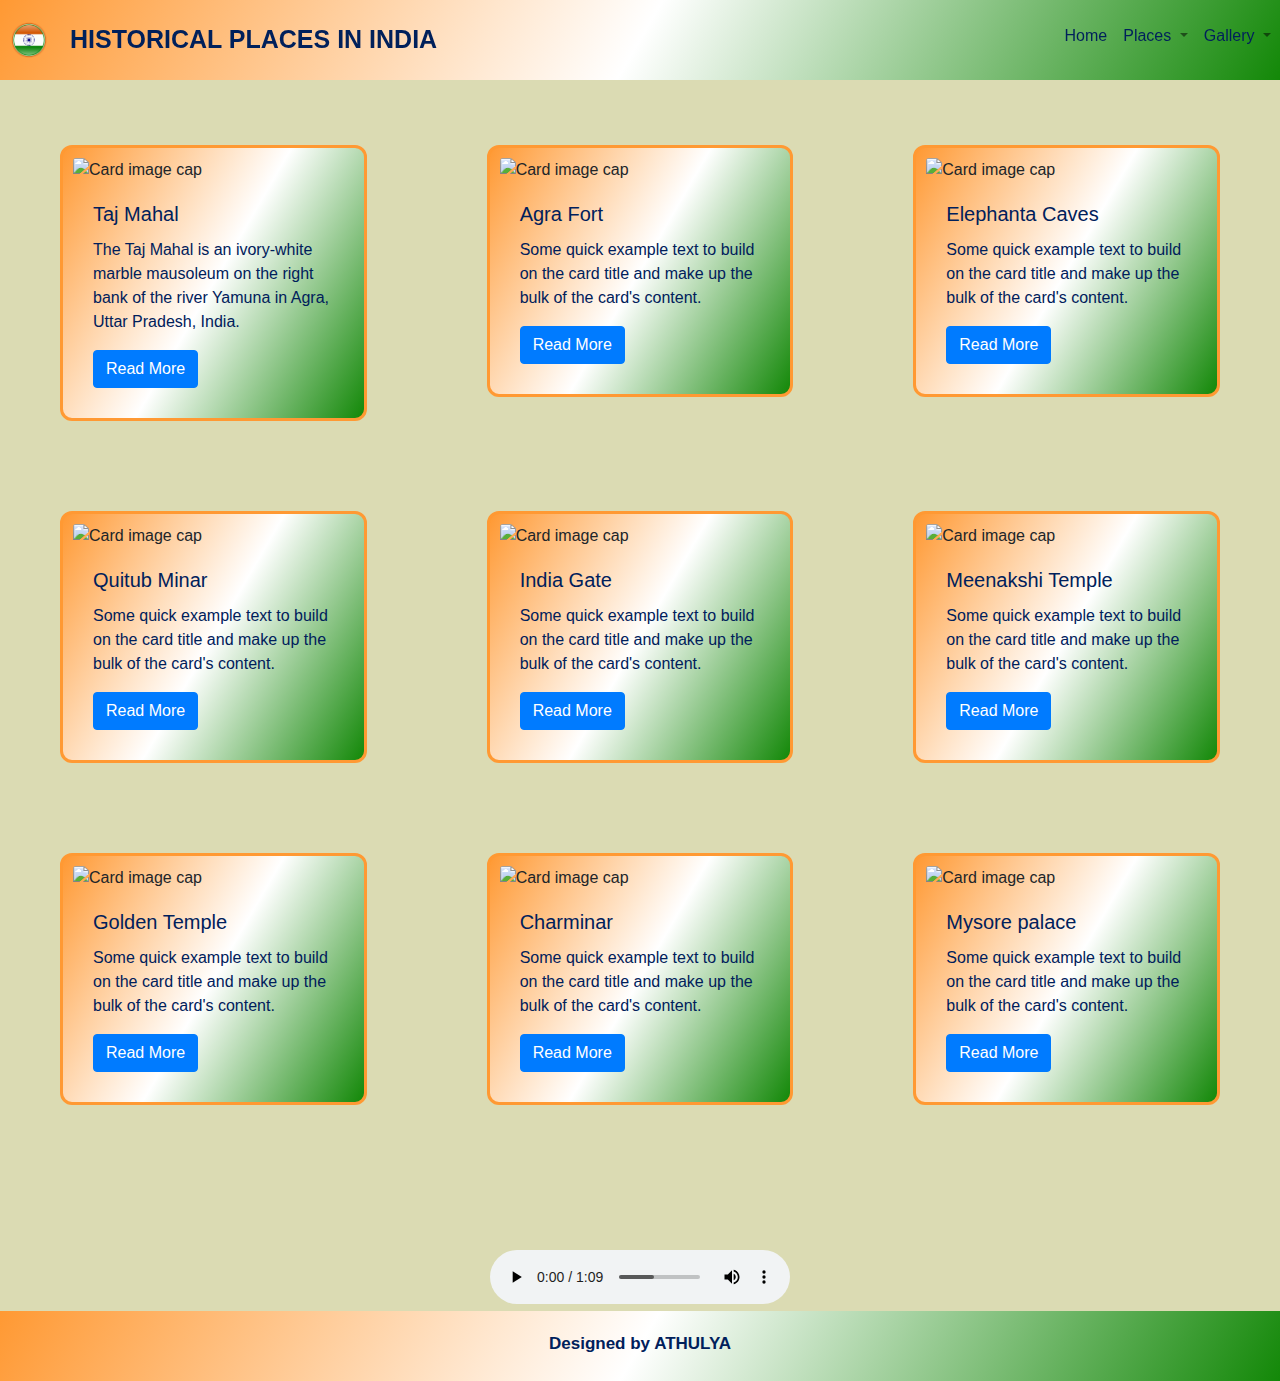
==== index.html @ 86f218ed "first commit" ====
<!DOCTYPE html>
<html lang="en">
<head>
    <meta charset="UTF-8">
    <meta http-equiv="X-UA-Compatible" content="IE=edge">
    <meta name="viewport" content="width=device-width, initial-scale=1.0">
    <title>Document</title>
    <link href="style.css" type="text/css" rel="stylesheet">
    <link rel="stylesheet" href="boot.css">

</head>
<body>
  <!-- ========== header section ========== -->
  <header>
    <div class="row">
        <nav class="navbar navbar-expand-lg navbar-light " style="width:100%">
            <a class="navbar-brand mr-0 mr-md-2" href="/" aria-label="Bootstrap">
                <img class="d-block navlogo" width="36" height="36" viewBox="0 0 612 612" src="images/flag_logo.png" focusable="false">
            </a>
            <a class="navbar-brand" href="#">
                <label class="navheading">HISTORICAL PLACES IN INDIA</label>
            </a>
            <button class="navbar-toggler" type="button" data-toggle="collapse" data-target="#navbarSupportedContent" aria-controls="navbarSupportedContent" aria-expanded="false" aria-label="Toggle navigation">
                <span class="navbar-toggler-icon"></span>
              </button>
            <div class="collapse navbar-collapse" id="navbarSupportedContent" >
                <ul class="navbar-nav ml-auto">
                    <li class="nav-item active fsize">
                        <a class="nav-link" href="#">
                            <label class="navitem">Home </label>
                            <span class="sr-only">(current)></span></a>
                    </li>
                    
                    <li class="nav-item dropdown fsize">
                        <a class="nav-link dropdown-toggle" href="#" id="navbarDropdownMenuLink" data-toggle="dropdown" aria-haspopup="true" aria-expanded="false"> 
                       <label class="navitem"> Places</label>
                       </a>
                        <div class="dropdown-menu" aria-labelledby="navbarDropdownMenuLink">
                            <a class="dropdown-item" href="places.html#tajmahal" target="tajmahal">Tajmahal</a>
                            <a class="dropdown-item" href="places.html#agrafort">Agra fort</a>
                            <a class="dropdown-item" href="places.html#elephantcaves">Elephant Caves</a>
                            <a class="dropdown-item" href="places.html#quitubminar">Quitub Minar</a>
                            <a class="dropdown-item" href="places.html#indiagate">India Gate</a>
                            <a class="dropdown-item" href="places.html#meenakshitemple">Meenakshi Temple</a>
                            <a class="dropdown-item" href="places.html#goldentemple" target="goldentemple">Golden Temple</a>
                            <a class="dropdown-item" href="places.html#charminar">Charminar</a>
                            <a class="dropdown-item" href="places.html#mysorepalce">Mysore Palace</a>
                        </div>
                    </li>
                    <li class="nav-item dropdown fsize">
                        <a class="nav-link dropdown-toggle" href="#" id="navbarDropdownMenuLink" data-toggle="dropdown" aria-haspopup="true" aria-expanded="false"> 
                       <label class="navitem"> Gallery</label>
                       </a>
                        <div class="dropdown-menu" aria-labelledby="navbarDropdownMenuLink">
                            <a class="dropdown-item" href="gallery.html#tajmahal">Tajmahal</a>
                            <a class="dropdown-item" href="gallery.html#agrafort">Agra fort</a>
                            <a class="dropdown-item" href="gallery.html#elephantcaves">Elephant Caves</a>
                            <a class="dropdown-item" href="gallery.html#quitubminar">Quitub Minar</a>
                            <a class="dropdown-item" href="gallery.html#indiagate">India Gate</a>
                            <a class="dropdown-item" href="gallery.html#meenakshitemple">Meenakshi Temple</a>
                            <a class="dropdown-item" href="gallery.html#goldentemple">Golden Temple</a>
                            <a class="dropdown-item" href="gallery.html#charminar">Charminar</a>
                            <a class="dropdown-item" href="gallery.html#mysorepalace">Mysore Palace</a>
                        </div>
                    </li>
                </ul>
            </div>
        </nav>
    </div>
  </header>

  <!-- ========= end of header section ========-->

    <!-- ========= section ========= -->

    <section >
        <div class="container-fluid">
            <div class="row">

              <!-- =========== tajmahal card =======  -->

                <div class="col-md-4 col-lg-4 col-sm-12 ">
                    <div class="card">
                        <img class="card-img-top" src="https://images.thrillophilia.com/image/upload/s--XRwVJODr--/c_fill,g_center,h_450,q_auto,w_753/dpr_1.0,f_auto,fl_strip_profile/v1/images/photos/000/383/699/original/1651645541_shutterstock_1662357571.jpg.jpg" alt="Card image cap">
                        <div class="card-body">
                          <h5 class="card-title">Taj Mahal </h5>
                          
                          <p class="card-text">The Taj Mahal is an ivory-white marble mausoleum on the right bank of the river Yamuna in Agra, Uttar Pradesh, India. </p>
                          <a href="places.html#tajmahal" class="btn btn-primary">Read More</a>
                        </div>
                      </div>
                </div>

              <!-- ========= end of tajmahal card ======== -->

              <!-- ========= agrafort card ========== -->

                <div class="col-md-4 col-lg-4 col-sm-12">
                    <div class="card" >
                        <img class="card-img-top" src="https://images.thrillophilia.com/image/upload/s--7ROWC2jg--/c_fill,g_center,h_450,q_auto,w_753/dpr_1.0,f_auto,fl_strip_profile/v1/images/photos/000/383/700/original/1651645919_shutterstock_1418802812.jpg.jpg" alt="Card image cap">
                        <div class="card-body">
                          <h5 class="card-title">Agra Fort</h5>
                          <p class="card-text">Some quick example text to build on the card title and make up the bulk of the card's content.</p>
                          <a href="places.html#agrafort" class="btn btn-primary">Read More</a>
                        </div>
                      </div>
                </div>

                <!-- ========== end of agrafort card ======== -->

                <!-- ========== elephantacaves card  ========= -->

                <div class="col-md-4 col-lg-4 col-sm-12">
                    <div class="card" >
                        <img class="card-img-top" src="https://images.thrillophilia.com/image/upload/s--Q2PRvQ38--/c_fill,g_center,h_450,q_auto,w_753/dpr_1.0,f_auto,fl_strip_profile/v1/images/photos/000/383/712/original/1651649339_shutterstock_314524535.jpg.jpg" alt="Card image cap">
                        <div class="card-body">
                          <h5 class="card-title">Elephanta Caves</h5>
                          <p class="card-text">Some quick example text to build on the card title and make up the bulk of the card's content.</p>
                          <a href="places.html#elephantcaves" class="btn btn-primary">Read More</a>
                        </div>
                      </div>
                </div>

                <!-- =========== End of elephantacaves card =========== -->

                <!-- ========= quitubminar card ========== -->

                <div class="col-md-4 col-lg-4 col-sm-12">
                    <div class="card">
                        <img class="card-img-top" src="https://images.thrillophilia.com/image/upload/s--TdiMNCde--/c_fill,g_center,h_450,q_auto,w_753/dpr_1.0,f_auto,fl_strip_profile/v1/images/photos/000/383/702/original/1651646655_shutterstock_441171835.jpg.jpg" alt="Card image cap">
                        <div class="card-body">
                          <h5 class="card-title">Quitub Minar</h5>
                          <p class="card-text">Some quick example text to build on the card title and make up the bulk of the card's content.</p>
                          <a href="places.html#quitubminar" class="btn btn-primary">Read More</a>
                        </div>
                      </div>
                </div>

                <!-- ======== End of quitubminar card  ==========-->

                <!-- ========indiagate card ========= -->

                <div class="col-md-4 col-lg-4 col-sm-12">
                    <div class="card" >
                        <img class="card-img-top" src="https://images.thrillophilia.com/image/upload/s--bdWve-rU--/c_fill,g_center,h_450,q_auto,w_753/dpr_1.0,f_auto,fl_strip_profile/v1/images/photos/000/383/715/original/1651839813_shutterstock_609509006.jpg.jpg" alt="Card image cap">
                        <div class="card-body">
                          <h5 class="card-title">India Gate</h5>
                          <p class="card-text">Some quick example text to build on the card title and make up the bulk of the card's content.</p>
                          <a href="places.html#indiagate" class="btn btn-primary">Read More</a>
                        </div>
                      </div>
                </div>

                <!-- ========= end of indiagate card ======= -->

                <!-- ========= meenakshitemple ========= -->

                <div class="col-md-4 col-lg-4 col-sm-12">
                    <div class="card" >
                        <img class="card-img-top" src="https://images.thrillophilia.com/image/upload/s--49pNVMTU--/c_fill,g_center,h_450,q_auto,w_753/dpr_1.0,f_auto,fl_strip_profile/v1/images/photos/000/383/710/original/1651648860_shutterstock_244101571.jpg.jpg" alt="Card image cap">
                        <div class="card-body">
                          <h5 class="card-title">Meenakshi Temple</h5>
                          <p class="card-text">Some quick example text to build on the card title and make up the bulk of the card's content.</p>
                          <a href="#" class="btn btn-primary">Read More</a>
                        </div>
                      </div>
                </div>
                <!-- ========== end of meenakshitemple card  ========= -->

                <!-- ==========Goldentemple card ========== -->
                <div class="col-md-4 col-lg-4 col-sm-12">
                    <div class="card" >
                        <img class="card-img-top" src="https://images.thrillophilia.com/image/upload/s--BQ_VPq0O--/c_fill,g_center,h_450,q_auto,w_753/dpr_1.0,f_auto,fl_strip_profile/v1/images/photos/000/383/711/original/1651649059_shutterstock_479585620.jpg.jpg" alt="Card image cap">
                        <div class="card-body">
                          <h5 class="card-title">Golden Temple</h5>
                          <p class="card-text">Some quick example text to build on the card title and make up the bulk of the card's content.</p>
                          <a href="places.html#goldentemple" class="btn btn-primary">Read More</a>
                        </div>
                      </div>
                </div>
                <!-- ======== end of Goldentemple card ======== -->

                <!-- ======== charminar card ======== -->
                <div class="col-md-4 col-lg-4 col-sm-12">
                    <div class="card" >
                        <img class="card-img-top" src="https://images.thrillophilia.com/image/upload/s--CI8_3npt--/c_fill,g_center,h_450,q_auto,w_753/dpr_1.0,f_auto,fl_strip_profile/v1/images/photos/000/383/714/original/1651650244_charminar.jpg.jpg" alt="Card image cap">
                        <div class="card-body">
                          <h5 class="card-title">Charminar</h5>
                          <p class="card-text">Some quick example text to build on the card title and make up the bulk of the card's content.</p>
                          <a href="places.html#charminar" class="btn btn-primary">Read More</a>
                        </div>
                      </div>
                </div>
                <!-- ====== end of charminar card ====== -->

                <!-- ======= mysorepalace card ======== -->
                <div class="col-md-4 col-lg-4 col-sm-12">
                    <div class="card" >
                        <img class="card-img-top" src="https://images.thrillophilia.com/image/upload/s--w786IAjd--/c_fill,g_center,h_450,q_auto,w_753/dpr_1.0,f_auto,fl_strip_profile/v1/images/photos/000/383/718/original/1651651707_shutterstock_539087182.jpg.jpg" alt="Card image cap">
                        <div class="card-body">
                          <h5 class="card-title">Mysore palace</h5>
                          <p class="card-text">Some quick example text to build on the card title and make up the bulk of the card's content.</p>
                          <a href="places.html#mysorepalace" class="btn btn-primary">Read More</a>
                        </div>
                      </div>
                </div>
                <!--======== end of mysorepalace card ======= -->
        </div>
    </section>
    
    <!-- end of section -->

    <!-- audio section -->
    
    <section>
      <div class="container">
        <div class="row">
          <div class="col-12 col-lg-12" align="center">
            <audio controls autoplay > 
              <source src="audio/jana_gana_mana.mp3" type="audio/mpeg">
            </audio>
          </div>
        </div>
      </div>
    </section>

    <!-- end of audio section -->
    
    <!-- footer section -->

    <footer>
     <div  align="center">
        <label class="footer-text">Designed by ATHULYA</label>
     </div>
    </footer>

    <!-- end of footer section -->

    <script src="https://code.jquery.com/jquery-3.3.1.slim.min.js" integrity="sha384-q8i/X+965DzO0rT7abK41JStQIAqVgRVzpbzo5smXKp4YfRvH+8abtTE1Pi6jizo" crossorigin="anonymous"></script>
    <script src="https://cdn.jsdelivr.net/npm/popper.js@1.14.7/dist/umd/popper.min.js" integrity="sha384-UO2eT0CpHqdSJQ6hJty5KVphtPhzWj9WO1clHTMGa3JDZwrnQq4sF86dIHNDz0W1" crossorigin="anonymous"></script>
    <script src="https://cdn.jsdelivr.net/npm/bootstrap@4.3.1/dist/js/bootstrap.min.js" integrity="sha384-JjSmVgyd0p3pXB1rRibZUAYoIIy6OrQ6VrjIEaFf/nJGzIxFDsf4x0xIM+B07jRM" crossorigin="anonymous"></script>
</body>
</html>
---- style.css ----
header{
    width:100%;
    /* height:100px; */
    background-image: linear-gradient(120deg,#ff9933,white,#138808);
    position: fixed;
    overscroll-behavior: none;
    z-index:1;  /*using to avoid overlapping of body content */
}
section{
    padding-top: 100px;
    width:100%;
    height: auto;
    background-color: rgb(219, 219, 179);
    
    
} 

/* .collapse{
   padding-left:75vh;
} */
.fsize{
    font-weight: 500;
    color: #00205b;
}
body{
    /* scroll-behavior: smooth; */
}
.card{
    padding:10px;
    margin:45px;
}
.navheading{
    padding-left: 15px;
    font-weight: bold;
    font-size:25px;
    color: #00205b;
    padding-top: 8px;
   
}
.navitem{
    color: #00205b;
}
.navlogo{
    margin-left: 10px;
}
footer{
    width:100%;
    height:70px;
    background-image:linear-gradient(120deg,#ff9933,white,#138808) ;
    padding-top: 20px;
    color:#00205b;
    font-size: 17px;
    font-weight: bold;
}
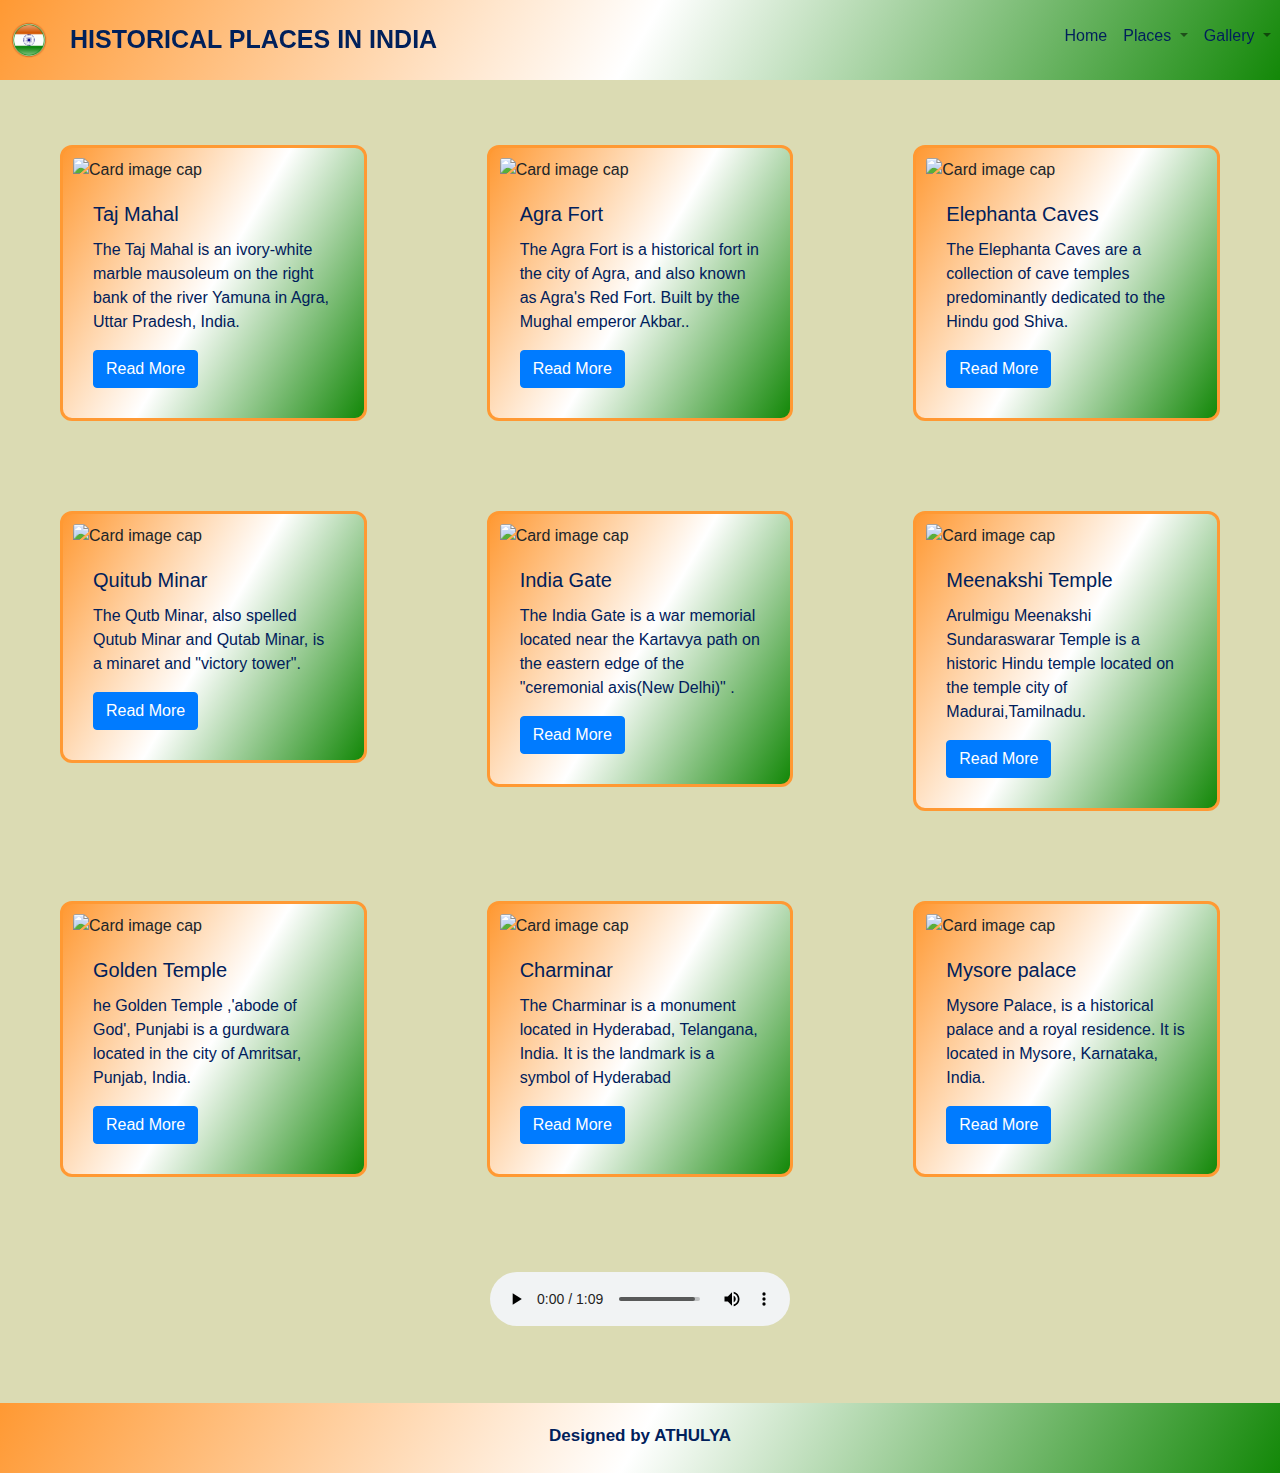
==== commit 34eeecd4: "second" ====
--- a/index.html
+++ b/index.html
@@ -100,7 +100,7 @@
                         <img class="card-img-top" src="https://images.thrillophilia.com/image/upload/s--7ROWC2jg--/c_fill,g_center,h_450,q_auto,w_753/dpr_1.0,f_auto,fl_strip_profile/v1/images/photos/000/383/700/original/1651645919_shutterstock_1418802812.jpg.jpg" alt="Card image cap">
                         <div class="card-body">
                           <h5 class="card-title">Agra Fort</h5>
-                          <p class="card-text">Some quick example text to build on the card title and make up the bulk of the card's content.</p>
+                          <p class="card-text">The Agra Fort is a historical fort in the city of Agra, and also known as Agra's Red Fort. Built by the Mughal emperor Akbar..</p>
                           <a href="places.html#agrafort" class="btn btn-primary">Read More</a>
                         </div>
                       </div>
@@ -115,7 +115,7 @@
                         <img class="card-img-top" src="https://images.thrillophilia.com/image/upload/s--Q2PRvQ38--/c_fill,g_center,h_450,q_auto,w_753/dpr_1.0,f_auto,fl_strip_profile/v1/images/photos/000/383/712/original/1651649339_shutterstock_314524535.jpg.jpg" alt="Card image cap">
                         <div class="card-body">
                           <h5 class="card-title">Elephanta Caves</h5>
-                          <p class="card-text">Some quick example text to build on the card title and make up the bulk of the card's content.</p>
+                          <p class="card-text">The Elephanta Caves are a collection of cave temples predominantly dedicated to the Hindu god Shiva.</p>
                           <a href="places.html#elephantcaves" class="btn btn-primary">Read More</a>
                         </div>
                       </div>
@@ -130,7 +130,7 @@
                         <img class="card-img-top" src="https://images.thrillophilia.com/image/upload/s--TdiMNCde--/c_fill,g_center,h_450,q_auto,w_753/dpr_1.0,f_auto,fl_strip_profile/v1/images/photos/000/383/702/original/1651646655_shutterstock_441171835.jpg.jpg" alt="Card image cap">
                         <div class="card-body">
                           <h5 class="card-title">Quitub Minar</h5>
-                          <p class="card-text">Some quick example text to build on the card title and make up the bulk of the card's content.</p>
+                          <p class="card-text">The Qutb Minar, also spelled Qutub Minar and Qutab Minar, is a minaret and "victory tower". </p>
                           <a href="places.html#quitubminar" class="btn btn-primary">Read More</a>
                         </div>
                       </div>
@@ -145,7 +145,7 @@
                         <img class="card-img-top" src="https://images.thrillophilia.com/image/upload/s--bdWve-rU--/c_fill,g_center,h_450,q_auto,w_753/dpr_1.0,f_auto,fl_strip_profile/v1/images/photos/000/383/715/original/1651839813_shutterstock_609509006.jpg.jpg" alt="Card image cap">
                         <div class="card-body">
                           <h5 class="card-title">India Gate</h5>
-                          <p class="card-text">Some quick example text to build on the card title and make up the bulk of the card's content.</p>
+                          <p class="card-text">The India Gate is a war memorial located near the Kartavya path on the eastern edge of the "ceremonial axis(New Delhi)" .</p>
                           <a href="places.html#indiagate" class="btn btn-primary">Read More</a>
                         </div>
                       </div>
@@ -160,7 +160,7 @@
                         <img class="card-img-top" src="https://images.thrillophilia.com/image/upload/s--49pNVMTU--/c_fill,g_center,h_450,q_auto,w_753/dpr_1.0,f_auto,fl_strip_profile/v1/images/photos/000/383/710/original/1651648860_shutterstock_244101571.jpg.jpg" alt="Card image cap">
                         <div class="card-body">
                           <h5 class="card-title">Meenakshi Temple</h5>
-                          <p class="card-text">Some quick example text to build on the card title and make up the bulk of the card's content.</p>
+                          <p class="card-text">Arulmigu Meenakshi Sundaraswarar Temple is a historic Hindu temple located on the  temple city of Madurai,Tamilnadu.</p>
                           <a href="#" class="btn btn-primary">Read More</a>
                         </div>
                       </div>
@@ -173,7 +173,7 @@
                         <img class="card-img-top" src="https://images.thrillophilia.com/image/upload/s--BQ_VPq0O--/c_fill,g_center,h_450,q_auto,w_753/dpr_1.0,f_auto,fl_strip_profile/v1/images/photos/000/383/711/original/1651649059_shutterstock_479585620.jpg.jpg" alt="Card image cap">
                         <div class="card-body">
                           <h5 class="card-title">Golden Temple</h5>
-                          <p class="card-text">Some quick example text to build on the card title and make up the bulk of the card's content.</p>
+                          <p class="card-text">he Golden Temple ,'abode of God', Punjabi is a gurdwara located in the city of Amritsar, Punjab, India.</p>
                           <a href="places.html#goldentemple" class="btn btn-primary">Read More</a>
                         </div>
                       </div>
@@ -186,7 +186,7 @@
                         <img class="card-img-top" src="https://images.thrillophilia.com/image/upload/s--CI8_3npt--/c_fill,g_center,h_450,q_auto,w_753/dpr_1.0,f_auto,fl_strip_profile/v1/images/photos/000/383/714/original/1651650244_charminar.jpg.jpg" alt="Card image cap">
                         <div class="card-body">
                           <h5 class="card-title">Charminar</h5>
-                          <p class="card-text">Some quick example text to build on the card title and make up the bulk of the card's content.</p>
+                          <p class="card-text">The Charminar is a monument located in Hyderabad, Telangana, India. It is the landmark is a symbol of Hyderabad</p>
                           <a href="places.html#charminar" class="btn btn-primary">Read More</a>
                         </div>
                       </div>
@@ -199,7 +199,7 @@
                         <img class="card-img-top" src="https://images.thrillophilia.com/image/upload/s--w786IAjd--/c_fill,g_center,h_450,q_auto,w_753/dpr_1.0,f_auto,fl_strip_profile/v1/images/photos/000/383/718/original/1651651707_shutterstock_539087182.jpg.jpg" alt="Card image cap">
                         <div class="card-body">
                           <h5 class="card-title">Mysore palace</h5>
-                          <p class="card-text">Some quick example text to build on the card title and make up the bulk of the card's content.</p>
+                          <p class="card-text">Mysore Palace, is a historical palace and a royal residence. It is located in Mysore, Karnataka, India.</p>
                           <a href="places.html#mysorepalace" class="btn btn-primary">Read More</a>
                         </div>
                       </div>
@@ -209,15 +209,15 @@
     </section>
     
     <!-- end of section -->
-
+   
     <!-- audio section -->
     
     <section>
       <div class="container">
         <div class="row">
-          <div class="col-12 col-lg-12" align="center">
+          <div class="col-12 col-lg-12" align="center" style="padding-bottom:70px ;margin-top:-50px ">
             <audio controls autoplay > 
-              <source src="audio/jana_gana_mana.mp3" type="audio/mpeg">
+              <source src="audio/jana_gana_mana.mp3" type="audio/mpeg"  >
             </audio>
           </div>
         </div>
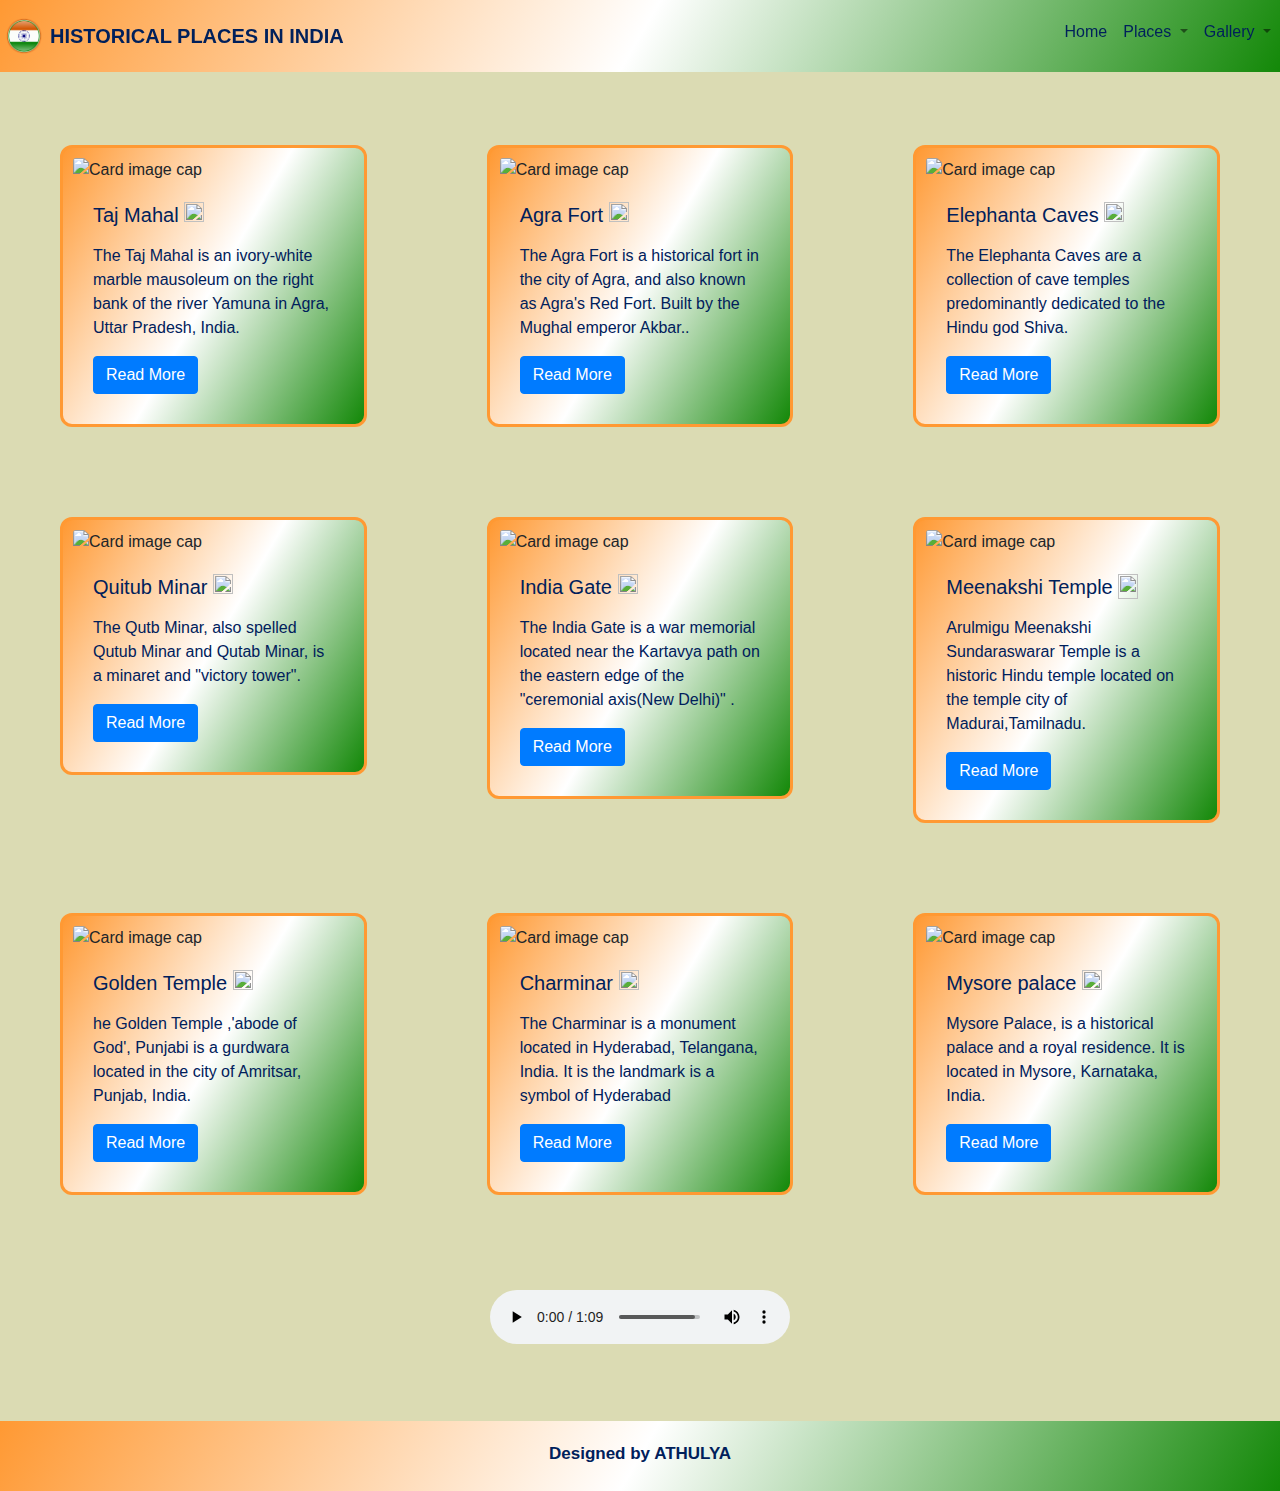
==== commit 9caa519c: "commit" ====
--- a/index.html
+++ b/index.html
@@ -20,7 +20,7 @@
             <a class="navbar-brand" href="#">
                 <label class="navheading">HISTORICAL PLACES IN INDIA</label>
             </a>
-            <button class="navbar-toggler" type="button" data-toggle="collapse" data-target="#navbarSupportedContent" aria-controls="navbarSupportedContent" aria-expanded="false" aria-label="Toggle navigation">
+            <button class="navbar-toggler ml-auto" type="button" data-toggle="collapse" data-target="#navbarSupportedContent" aria-controls="navbarSupportedContent" aria-expanded="false" aria-label="Toggle navigation">
                 <span class="navbar-toggler-icon"></span>
               </button>
             <div class="collapse navbar-collapse" id="navbarSupportedContent" >
@@ -83,7 +83,7 @@
                     <div class="card">
                         <img class="card-img-top" src="https://images.thrillophilia.com/image/upload/s--XRwVJODr--/c_fill,g_center,h_450,q_auto,w_753/dpr_1.0,f_auto,fl_strip_profile/v1/images/photos/000/383/699/original/1651645541_shutterstock_1662357571.jpg.jpg" alt="Card image cap">
                         <div class="card-body">
-                          <h5 class="card-title">Taj Mahal </h5>
+                          <h5 class="card-title">Taj Mahal <img class="overlay" src="images/taj-mahal.png" alt="" width="20px" height="20px" style="margin-bottom:10px;"></h5>
                           
                           <p class="card-text">The Taj Mahal is an ivory-white marble mausoleum on the right bank of the river Yamuna in Agra, Uttar Pradesh, India. </p>
                           <a href="places.html#tajmahal" class="btn btn-primary">Read More</a>
@@ -99,7 +99,7 @@
                     <div class="card" >
                         <img class="card-img-top" src="https://images.thrillophilia.com/image/upload/s--7ROWC2jg--/c_fill,g_center,h_450,q_auto,w_753/dpr_1.0,f_auto,fl_strip_profile/v1/images/photos/000/383/700/original/1651645919_shutterstock_1418802812.jpg.jpg" alt="Card image cap">
                         <div class="card-body">
-                          <h5 class="card-title">Agra Fort</h5>
+                          <h5 class="card-title">Agra Fort <img class="overlay" src="images/agrafort.png" alt="" width="20px" height="20px" style="margin-bottom:10px;"></h5>
                           <p class="card-text">The Agra Fort is a historical fort in the city of Agra, and also known as Agra's Red Fort. Built by the Mughal emperor Akbar..</p>
                           <a href="places.html#agrafort" class="btn btn-primary">Read More</a>
                         </div>
@@ -114,7 +114,7 @@
                     <div class="card" >
                         <img class="card-img-top" src="https://images.thrillophilia.com/image/upload/s--Q2PRvQ38--/c_fill,g_center,h_450,q_auto,w_753/dpr_1.0,f_auto,fl_strip_profile/v1/images/photos/000/383/712/original/1651649339_shutterstock_314524535.jpg.jpg" alt="Card image cap">
                         <div class="card-body">
-                          <h5 class="card-title">Elephanta Caves</h5>
+                          <h5 class="card-title">Elephanta Caves  <img  class="overlay" src="images/elephantacaves.png" alt="" width="20px" height="20px" style="margin-bottom:10px;"></h5>
                           <p class="card-text">The Elephanta Caves are a collection of cave temples predominantly dedicated to the Hindu god Shiva.</p>
                           <a href="places.html#elephantcaves" class="btn btn-primary">Read More</a>
                         </div>
@@ -129,7 +129,7 @@
                     <div class="card">
                         <img class="card-img-top" src="https://images.thrillophilia.com/image/upload/s--TdiMNCde--/c_fill,g_center,h_450,q_auto,w_753/dpr_1.0,f_auto,fl_strip_profile/v1/images/photos/000/383/702/original/1651646655_shutterstock_441171835.jpg.jpg" alt="Card image cap">
                         <div class="card-body">
-                          <h5 class="card-title">Quitub Minar</h5>
+                          <h5 class="card-title">Quitub Minar  <img class="overlay" src="images/quitubminar.png" alt="" width="20px" height="20px" style="margin-bottom:10px;"></h5>
                           <p class="card-text">The Qutb Minar, also spelled Qutub Minar and Qutab Minar, is a minaret and "victory tower". </p>
                           <a href="places.html#quitubminar" class="btn btn-primary">Read More</a>
                         </div>
@@ -144,7 +144,7 @@
                     <div class="card" >
                         <img class="card-img-top" src="https://images.thrillophilia.com/image/upload/s--bdWve-rU--/c_fill,g_center,h_450,q_auto,w_753/dpr_1.0,f_auto,fl_strip_profile/v1/images/photos/000/383/715/original/1651839813_shutterstock_609509006.jpg.jpg" alt="Card image cap">
                         <div class="card-body">
-                          <h5 class="card-title">India Gate</h5>
+                          <h5 class="card-title">India Gate  <img  class="overlay" src="images/india-gate.png" alt="" width="20px" height="20px" style="margin-bottom:10px;"></h5>
                           <p class="card-text">The India Gate is a war memorial located near the Kartavya path on the eastern edge of the "ceremonial axis(New Delhi)" .</p>
                           <a href="places.html#indiagate" class="btn btn-primary">Read More</a>
                         </div>
@@ -159,7 +159,7 @@
                     <div class="card" >
                         <img class="card-img-top" src="https://images.thrillophilia.com/image/upload/s--49pNVMTU--/c_fill,g_center,h_450,q_auto,w_753/dpr_1.0,f_auto,fl_strip_profile/v1/images/photos/000/383/710/original/1651648860_shutterstock_244101571.jpg.jpg" alt="Card image cap">
                         <div class="card-body">
-                          <h5 class="card-title">Meenakshi Temple</h5>
+                          <h5 class="card-title">Meenakshi Temple  <img class="overlay" src="images/meenakshi.png" alt="" width="20px" height="25px" style="margin-bottom:5px;"></h5>
                           <p class="card-text">Arulmigu Meenakshi Sundaraswarar Temple is a historic Hindu temple located on the  temple city of Madurai,Tamilnadu.</p>
                           <a href="#" class="btn btn-primary">Read More</a>
                         </div>
@@ -172,7 +172,7 @@
                     <div class="card" >
                         <img class="card-img-top" src="https://images.thrillophilia.com/image/upload/s--BQ_VPq0O--/c_fill,g_center,h_450,q_auto,w_753/dpr_1.0,f_auto,fl_strip_profile/v1/images/photos/000/383/711/original/1651649059_shutterstock_479585620.jpg.jpg" alt="Card image cap">
                         <div class="card-body">
-                          <h5 class="card-title">Golden Temple</h5>
+                          <h5 class="card-title">Golden Temple  <img class="overlay" src="images/goldentemple.png" alt="" width="20px" height="20px" style="margin-bottom:10px;"></h5>
                           <p class="card-text">he Golden Temple ,'abode of God', Punjabi is a gurdwara located in the city of Amritsar, Punjab, India.</p>
                           <a href="places.html#goldentemple" class="btn btn-primary">Read More</a>
                         </div>
@@ -185,7 +185,7 @@
                     <div class="card" >
                         <img class="card-img-top" src="https://images.thrillophilia.com/image/upload/s--CI8_3npt--/c_fill,g_center,h_450,q_auto,w_753/dpr_1.0,f_auto,fl_strip_profile/v1/images/photos/000/383/714/original/1651650244_charminar.jpg.jpg" alt="Card image cap">
                         <div class="card-body">
-                          <h5 class="card-title">Charminar</h5>
+                          <h5 class="card-title">Charminar  <img class="overlay" src="images/charminar.png" alt="" width="20px" height="20px" style="margin-bottom:10px;"></h5>
                           <p class="card-text">The Charminar is a monument located in Hyderabad, Telangana, India. It is the landmark is a symbol of Hyderabad</p>
                           <a href="places.html#charminar" class="btn btn-primary">Read More</a>
                         </div>
@@ -198,7 +198,7 @@
                     <div class="card" >
                         <img class="card-img-top" src="https://images.thrillophilia.com/image/upload/s--w786IAjd--/c_fill,g_center,h_450,q_auto,w_753/dpr_1.0,f_auto,fl_strip_profile/v1/images/photos/000/383/718/original/1651651707_shutterstock_539087182.jpg.jpg" alt="Card image cap">
                         <div class="card-body">
-                          <h5 class="card-title">Mysore palace</h5>
+                          <h5 class="card-title">Mysore palace  <img class="overlay" src="images/mysore.png" alt="" width="20px" height="20px" style="margin-bottom:10px;"></h5>
                           <p class="card-text">Mysore Palace, is a historical palace and a royal residence. It is located in Mysore, Karnataka, India.</p>
                           <a href="places.html#mysorepalace" class="btn btn-primary">Read More</a>
                         </div>
@@ -208,10 +208,8 @@
         </div>
     </section>
     
-    <!-- end of section -->
-   
-    <!-- audio section -->
-    
+    <!--  ========== End of section ==========-->
+    <!-- ========== Audio section ========== -->
     <section>
       <div class="container">
         <div class="row">
@@ -223,18 +221,14 @@
         </div>
       </div>
     </section>
-
-    <!-- end of audio section -->
-    
-    <!-- footer section -->
-
+    <!-- ========== End of audio section ========== -->
+    <!-- ========== Footer section ========== -->
     <footer>
      <div  align="center">
         <label class="footer-text">Designed by ATHULYA</label>
      </div>
     </footer>
-
-    <!-- end of footer section -->
+    <!-- ========== End of Footer section ========== -->
 
     <script src="https://code.jquery.com/jquery-3.3.1.slim.min.js" integrity="sha384-q8i/X+965DzO0rT7abK41JStQIAqVgRVzpbzo5smXKp4YfRvH+8abtTE1Pi6jizo" crossorigin="anonymous"></script>
     <script src="https://cdn.jsdelivr.net/npm/popper.js@1.14.7/dist/umd/popper.min.js" integrity="sha384-UO2eT0CpHqdSJQ6hJty5KVphtPhzWj9WO1clHTMGa3JDZwrnQq4sF86dIHNDz0W1" crossorigin="anonymous"></script>
--- a/style.css
+++ b/style.css
@@ -11,28 +11,19 @@
     width:100%;
     height: auto;
     background-color: rgb(219, 219, 179);
-    
-    
 } 
-
-/* .collapse{
-   padding-left:75vh;
-} */
 .fsize{
     font-weight: 500;
     color: #00205b;
-}
-body{
-    /* scroll-behavior: smooth; */
 }
 .card{
     padding:10px;
     margin:45px;
 }
 .navheading{
-    padding-left: 15px;
+    
     font-weight: bold;
-    font-size:25px;
+    font-size:20px;
     color: #00205b;
     padding-top: 8px;
    
@@ -41,7 +32,7 @@
     color: #00205b;
 }
 .navlogo{
-    margin-left: 10px;
+    margin-left: 5px;
 }
 footer{
     width:100%;
@@ -52,3 +43,59 @@
     font-size: 17px;
     font-weight: bold;
 }
+.imgsz{
+    width:400px;
+    height:500px;
+}
+.subhead{
+    text-transform: capitalize;
+}
+
+.overlay{
+    animation-name: popup;
+    position:relative;
+    animation-duration: 3s;
+    animation-iteration-count: infinite;
+}
+.overlay:target .popup{
+    animation: popup 0.7s;
+  }
+  
+  @keyframes popup {
+    0%{
+      transform: scale(1);
+    }
+    10%{
+        transform: scale(1.1);
+    }
+    20%{
+        transform: scale(1.2);
+    }
+    30%{
+        transform: scale(1.1);
+    }
+    40%{
+        transform: scale(1);
+    }
+    50%{
+      transform: scale(1.1);
+    }
+    60%{
+      transform: scale(1.2);
+    }
+    70%{
+      transform: scale(1.1);
+    }
+    80%{
+      transform: scale(1);
+    }
+    90%{
+      transform: scale(1.1);
+    }
+    95%{
+      transform: scale(1.2);
+    }
+    100%{
+        transform: scale(1.1);
+    }
+  }
